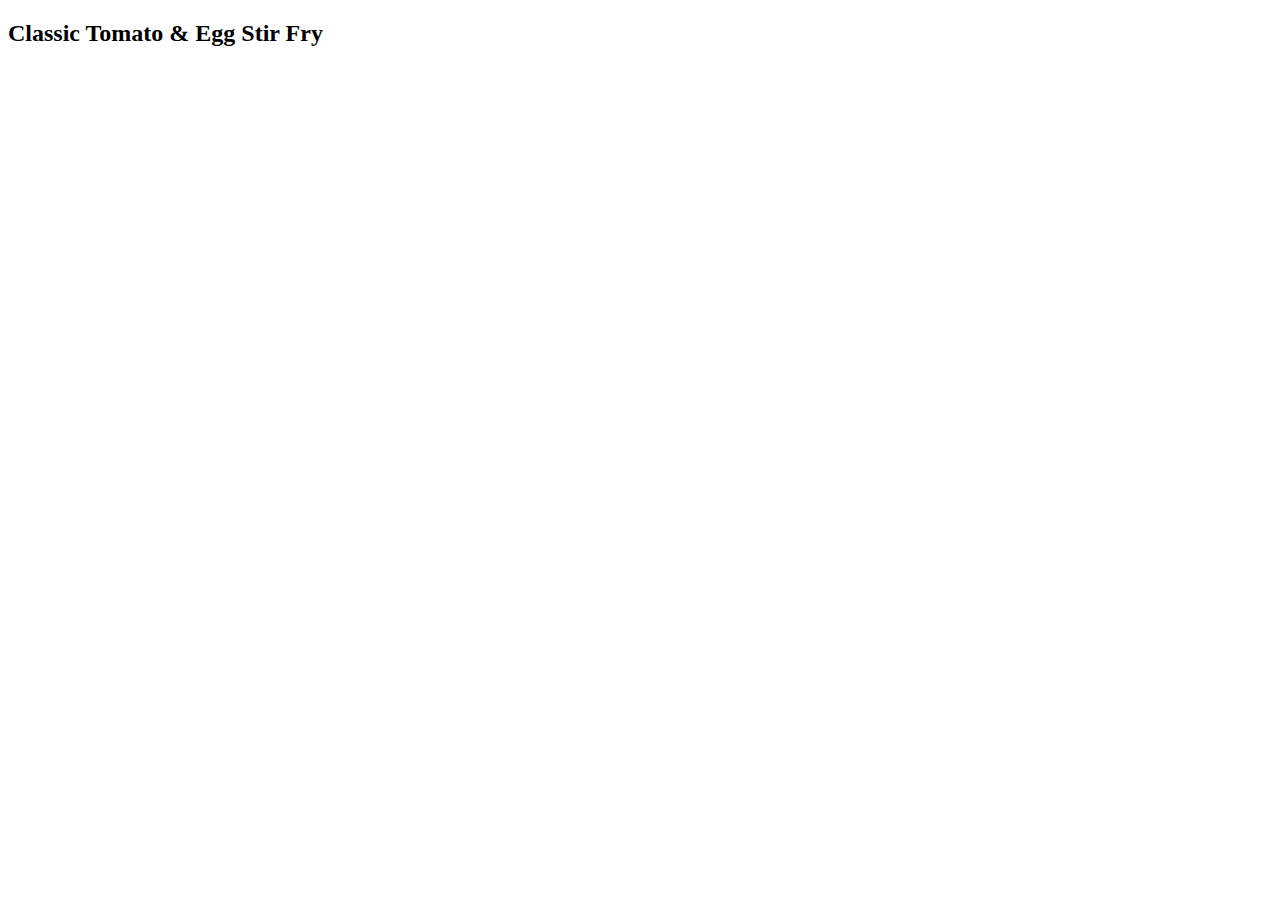
==== pages/classic-tomato-and-egg-stir-fry.html @ a82a1697 "Finish index.html and finish main.css, begin recipe pages html and css" ====
<!DOCTYPE html>
<html lang="en">
<head>
    <meta charset="UTF-8">
    <meta http-equiv="X-UA-Compatible" content="IE=edge">
    <meta name="viewport" content="width=device-width, initial-scale=1.0">
    <link rel="stylesheet" href="styles\modern-normalize.css">
    <link rel="stylesheet" href="styles\recipes.css">
    <title>Classic Tomato & Egg Stir Fry</title>
</head>
<body>
    <div class="recipe-container" id="header-container">
        <h2>Classic Tomato & Egg Stir Fry</h2>
    </div>
    <div class="recipe-container" id="recipe-img">
        <img src="media\013-classic-tomato-&-egg stir-fry.png" alt="">
    </div>
    <article class="recipe-container" id="recipe">
        <section id="info"></section>
        <section id="blurb"></section>
        <section id="ingredients"></section>
        <section id="directions"></section>
    </article>
</body>
</html>
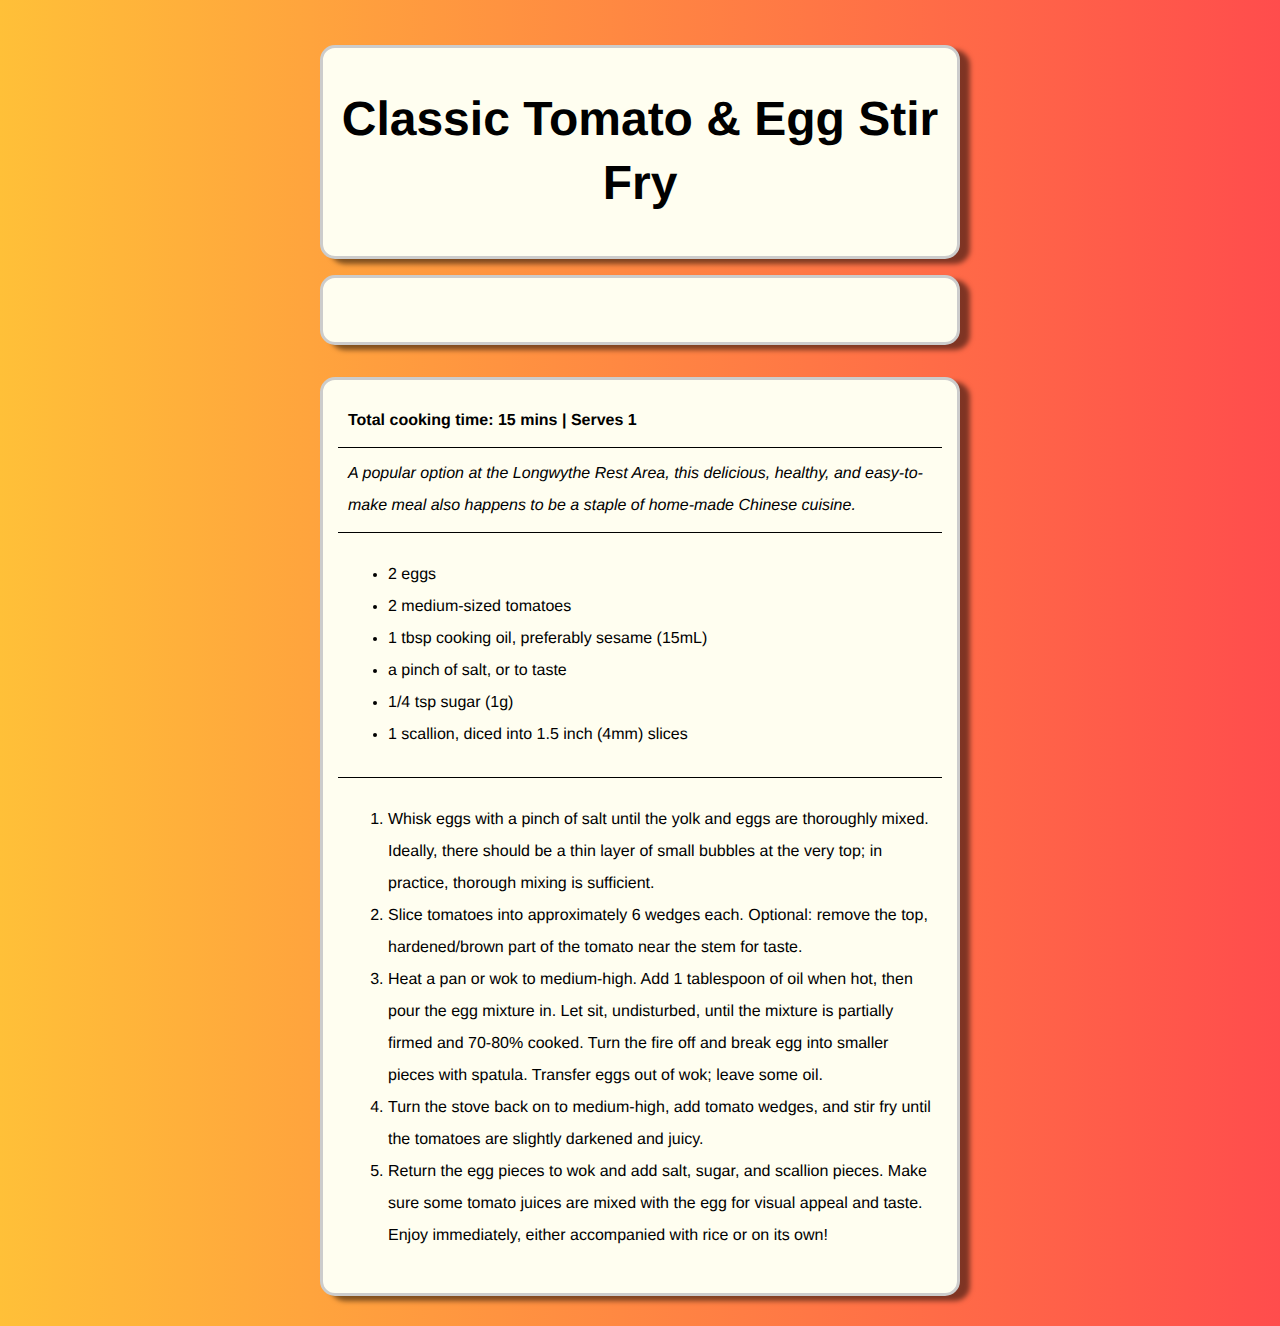
==== commit 8622d7ae: "Finish recipe html pages and recipe.css" ====
--- a/pages/classic-tomato-and-egg-stir-fry.html
+++ b/pages/classic-tomato-and-egg-stir-fry.html
@@ -4,8 +4,8 @@
     <meta charset="UTF-8">
     <meta http-equiv="X-UA-Compatible" content="IE=edge">
     <meta name="viewport" content="width=device-width, initial-scale=1.0">
-    <link rel="stylesheet" href="styles\modern-normalize.css">
-    <link rel="stylesheet" href="styles\recipes.css">
+    <link rel="stylesheet" href="..\styles\modern-normalize.css">
+    <link rel="stylesheet" href="..\styles\recipes.css">
     <title>Classic Tomato & Egg Stir Fry</title>
 </head>
 <body>
@@ -13,13 +13,49 @@
         <h2>Classic Tomato & Egg Stir Fry</h2>
     </div>
     <div class="recipe-container" id="recipe-img">
-        <img src="media\013-classic-tomato-&-egg stir-fry.png" alt="">
+        <img src="..\media\013-classic-tomato-&-egg stir-fry.png" alt="">
     </div>
     <article class="recipe-container" id="recipe">
-        <section id="info"></section>
-        <section id="blurb"></section>
-        <section id="ingredients"></section>
-        <section id="directions"></section>
+        <section id="info">
+            <strong>Total cooking time: 15 mins | Serves 1</strong>
+        </section>
+        <section id="blurb">
+            <em>A popular option at the Longwythe Rest Area, this delicious,
+healthy, and easy-to-make meal also happens to be a staple of
+home-made Chinese cuisine.</em>
+        </section>
+        <section id="ingredients">
+            <ul>
+                <li>2 eggs</li>
+                <li>2 medium-sized tomatoes</li>
+                <li>1 tbsp cooking oil, preferably sesame (15mL)</li>
+                <li>a pinch of salt, or to taste</li>
+                <li>1/4 tsp sugar (1g)</li>
+                <li>1 scallion, diced into 1.5 inch (4mm) slices</li>
+            </ul>
+        </section>
+        <section id="directions">
+            <ol>
+                <li>Whisk eggs with a pinch of salt until the yolk and eggs are
+                    thoroughly mixed. Ideally, there should be a thin layer of small
+                    bubbles at the very top; in practice, thorough mixing is
+                    sufficient.</li>
+                <li>Slice tomatoes into approximately 6 wedges each. Optional:
+                    remove the top, hardened/brown part of the tomato near the
+                    stem for taste.</li>
+                <li>Heat a pan or wok to medium-high. Add 1 tablespoon of oil
+                    when hot, then pour the egg mixture in. Let sit, undisturbed,
+                    until the mixture is partially firmed and 70-80% cooked. Turn
+                    the fire off and break egg into smaller pieces with spatula.
+                    Transfer eggs out of wok; leave some oil.</li>
+                <li>Turn the stove back on to medium-high, add tomato wedges,
+                    and stir fry until the tomatoes are slightly darkened and juicy.</li>
+                <li>Return the egg pieces to wok and add salt, sugar, and scallion
+                    pieces. Make sure some tomato juices are mixed with the egg
+                    for visual appeal and taste. Enjoy immediately, either
+                    accompanied with rice or on its own!</li>
+            </ol>
+        </section>
     </article>
 </body>
 </html>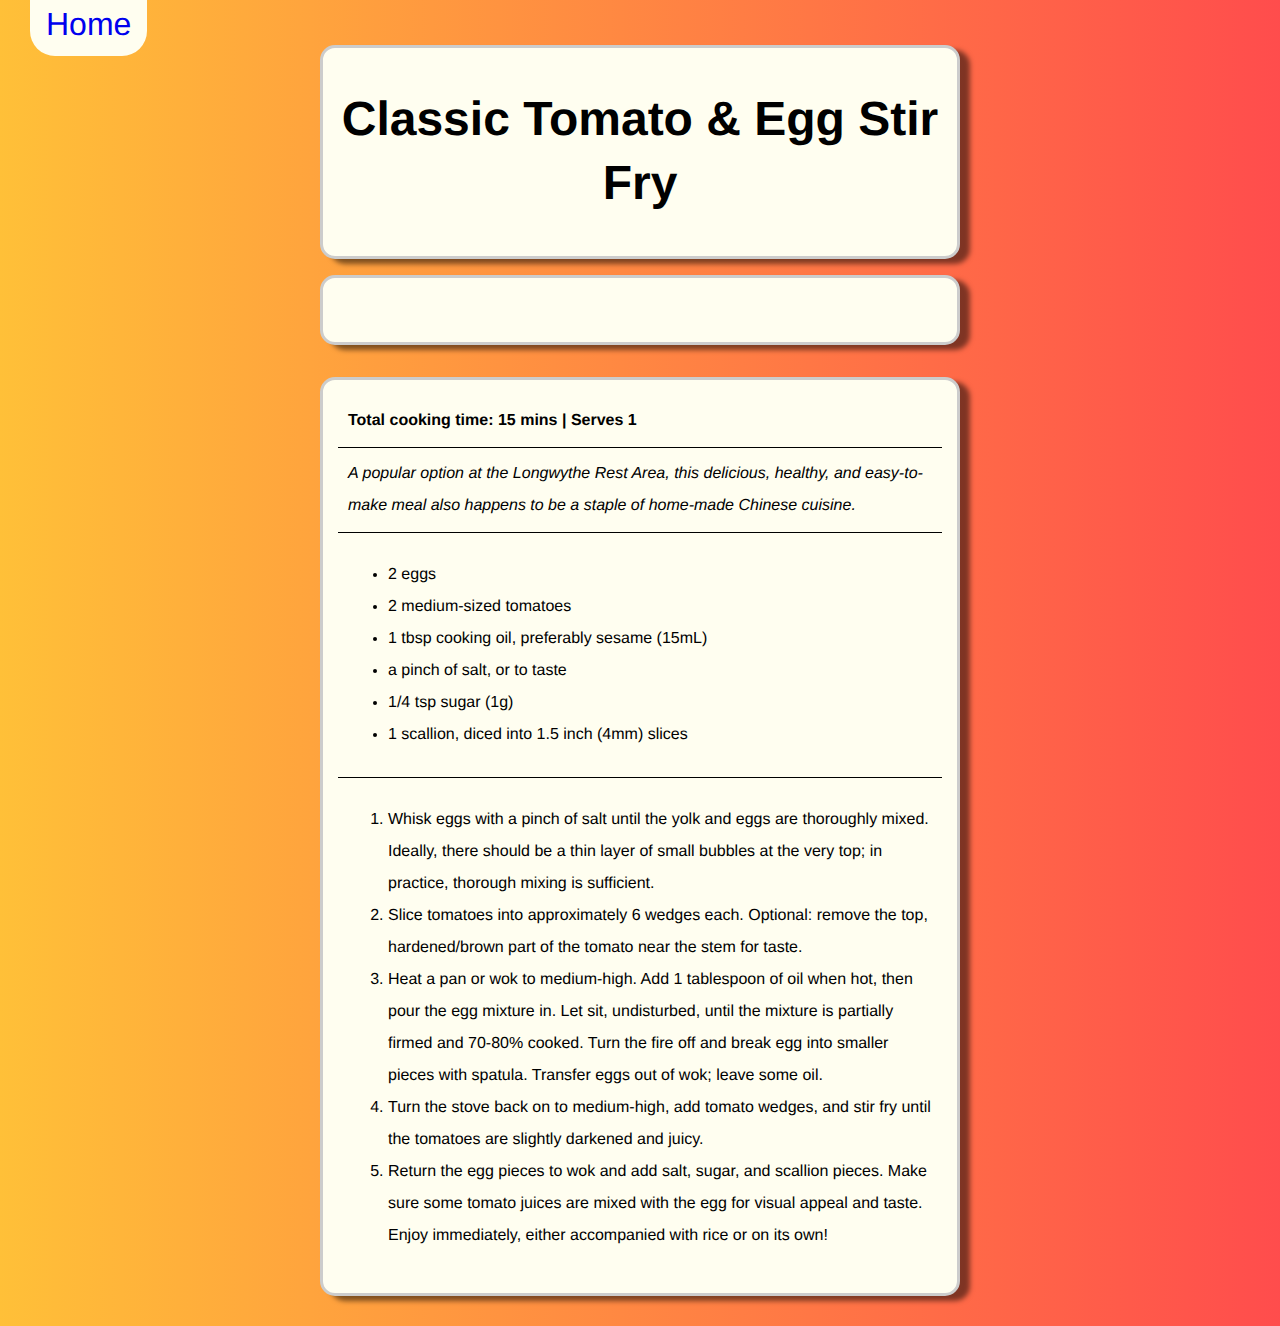
==== commit c7291dd1: "Add navigation bar with home button to recipe pages" ====
--- a/pages/classic-tomato-and-egg-stir-fry.html
+++ b/pages/classic-tomato-and-egg-stir-fry.html
@@ -9,53 +9,56 @@
     <title>Classic Tomato & Egg Stir Fry</title>
 </head>
 <body>
-    <div class="recipe-container" id="header-container">
-        <h2>Classic Tomato & Egg Stir Fry</h2>
+    <nav id="navbar"><a class="navlink" href="..\index.html">Home</a></nav>
+    <div id="main-content">
+        <div class="recipe-container" id="header-container">
+            <h2>Classic Tomato & Egg Stir Fry</h2>
+        </div>
+        <div class="recipe-container" id="recipe-img">
+            <img src="..\media\013-classic-tomato-&-egg stir-fry.png" alt="">
+        </div>
+        <article class="recipe-container" id="recipe">
+            <section id="info">
+                <strong>Total cooking time: 15 mins | Serves 1</strong>
+            </section>
+            <section id="blurb">
+                <em>A popular option at the Longwythe Rest Area, this delicious,
+        healthy, and easy-to-make meal also happens to be a staple of
+        home-made Chinese cuisine.</em>
+            </section>
+            <section id="ingredients">
+                <ul>
+                    <li>2 eggs</li>
+                    <li>2 medium-sized tomatoes</li>
+                    <li>1 tbsp cooking oil, preferably sesame (15mL)</li>
+                    <li>a pinch of salt, or to taste</li>
+                    <li>1/4 tsp sugar (1g)</li>
+                    <li>1 scallion, diced into 1.5 inch (4mm) slices</li>
+                </ul>
+            </section>
+            <section id="directions">
+                <ol>
+                    <li>Whisk eggs with a pinch of salt until the yolk and eggs are
+                        thoroughly mixed. Ideally, there should be a thin layer of small
+                        bubbles at the very top; in practice, thorough mixing is
+                        sufficient.</li>
+                    <li>Slice tomatoes into approximately 6 wedges each. Optional:
+                        remove the top, hardened/brown part of the tomato near the
+                        stem for taste.</li>
+                    <li>Heat a pan or wok to medium-high. Add 1 tablespoon of oil
+                        when hot, then pour the egg mixture in. Let sit, undisturbed,
+                        until the mixture is partially firmed and 70-80% cooked. Turn
+                        the fire off and break egg into smaller pieces with spatula.
+                        Transfer eggs out of wok; leave some oil.</li>
+                    <li>Turn the stove back on to medium-high, add tomato wedges,
+                        and stir fry until the tomatoes are slightly darkened and juicy.</li>
+                    <li>Return the egg pieces to wok and add salt, sugar, and scallion
+                        pieces. Make sure some tomato juices are mixed with the egg
+                        for visual appeal and taste. Enjoy immediately, either
+                        accompanied with rice or on its own!</li>
+                </ol>
+            </section>
+        </article>
     </div>
-    <div class="recipe-container" id="recipe-img">
-        <img src="..\media\013-classic-tomato-&-egg stir-fry.png" alt="">
-    </div>
-    <article class="recipe-container" id="recipe">
-        <section id="info">
-            <strong>Total cooking time: 15 mins | Serves 1</strong>
-        </section>
-        <section id="blurb">
-            <em>A popular option at the Longwythe Rest Area, this delicious,
-healthy, and easy-to-make meal also happens to be a staple of
-home-made Chinese cuisine.</em>
-        </section>
-        <section id="ingredients">
-            <ul>
-                <li>2 eggs</li>
-                <li>2 medium-sized tomatoes</li>
-                <li>1 tbsp cooking oil, preferably sesame (15mL)</li>
-                <li>a pinch of salt, or to taste</li>
-                <li>1/4 tsp sugar (1g)</li>
-                <li>1 scallion, diced into 1.5 inch (4mm) slices</li>
-            </ul>
-        </section>
-        <section id="directions">
-            <ol>
-                <li>Whisk eggs with a pinch of salt until the yolk and eggs are
-                    thoroughly mixed. Ideally, there should be a thin layer of small
-                    bubbles at the very top; in practice, thorough mixing is
-                    sufficient.</li>
-                <li>Slice tomatoes into approximately 6 wedges each. Optional:
-                    remove the top, hardened/brown part of the tomato near the
-                    stem for taste.</li>
-                <li>Heat a pan or wok to medium-high. Add 1 tablespoon of oil
-                    when hot, then pour the egg mixture in. Let sit, undisturbed,
-                    until the mixture is partially firmed and 70-80% cooked. Turn
-                    the fire off and break egg into smaller pieces with spatula.
-                    Transfer eggs out of wok; leave some oil.</li>
-                <li>Turn the stove back on to medium-high, add tomato wedges,
-                    and stir fry until the tomatoes are slightly darkened and juicy.</li>
-                <li>Return the egg pieces to wok and add salt, sugar, and scallion
-                    pieces. Make sure some tomato juices are mixed with the egg
-                    for visual appeal and taste. Enjoy immediately, either
-                    accompanied with rice or on its own!</li>
-            </ol>
-        </section>
-    </article>
 </body>
 </html>